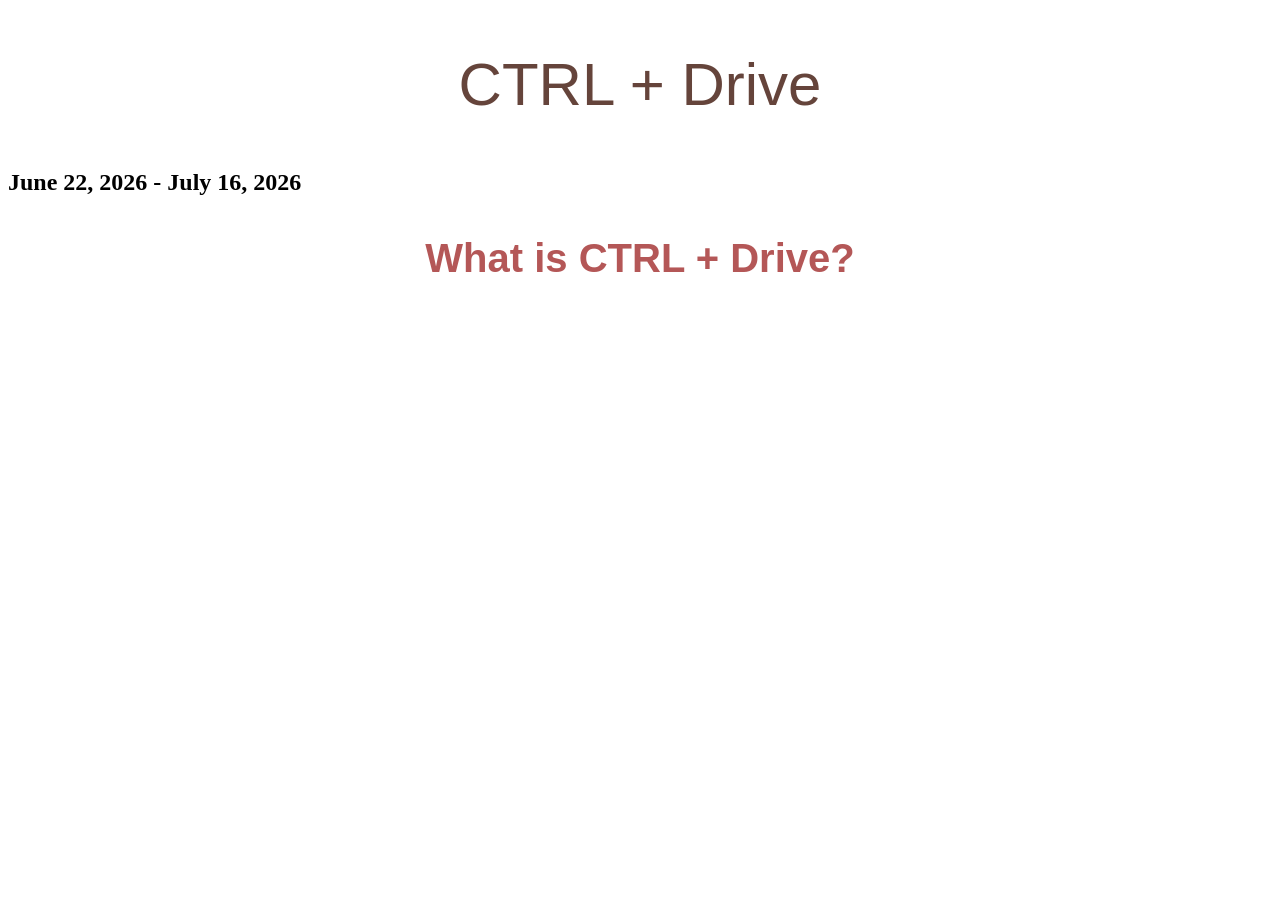
==== frontend/index.html @ 4b184ed2 "change the idea from cat library to ysws for internship app 2026!! (using logic from cat library/for" ====
<!DOCTYPE html>
<head>
    <link rel="stylesheet" href="style.css">
    <div class = "intro">
        <h1> CTRL + Drive </h1>
        <h2> June 22, 2026 - July 16, 2026 </h2>
    </div>
</head>
<h3> What is CTRL + Drive? </h3>
</body>
---- frontend/style.css ----
h1{
      font-family: 'Phantom Sans';
  src:
    url('https://assets.hackclub.com/fonts/Phantom_Sans_0.7/Regular.woff')
      format('woff'),
    url('https://assets.hackclub.com/fonts/Phantom_Sans_0.7/Regular.woff2')
      format('woff2');
  font-weight: normal;
  font-style: normal;
  font-display: swap;
    color: rgb(101, 68, 59);
    padding: 10px 0;
    text-align: center;
    font-family: 'Arial', sans-serif;
    font-size: 60px;
}

h3{
    color: rgb(180, 87, 87);
    text-align: center;
    font-family: 'Arial', sans-serif;
    font-size: 40px;

}

p{
    color: rgb(194, 109, 109)
    font-family: 'Arial', sans-serif;

}

a.button-design {
    background-color: #daad8d;
    border: 3px solid rgb(252, 161, 130);
    color: rgb(255, 221, 199);
    padding: 10px 20px;
    text-align: center;
    text-decoration: none;
    display: inline-block;
    font-size: 40px;
    margin: 4px 2px;
    cursor: pointer;
    border-radius: 12px;
    align-items: center;
    align-content: center;
    font-family: 'Arial', sans-serif;
    width: 400px;
    height: 100px;
}
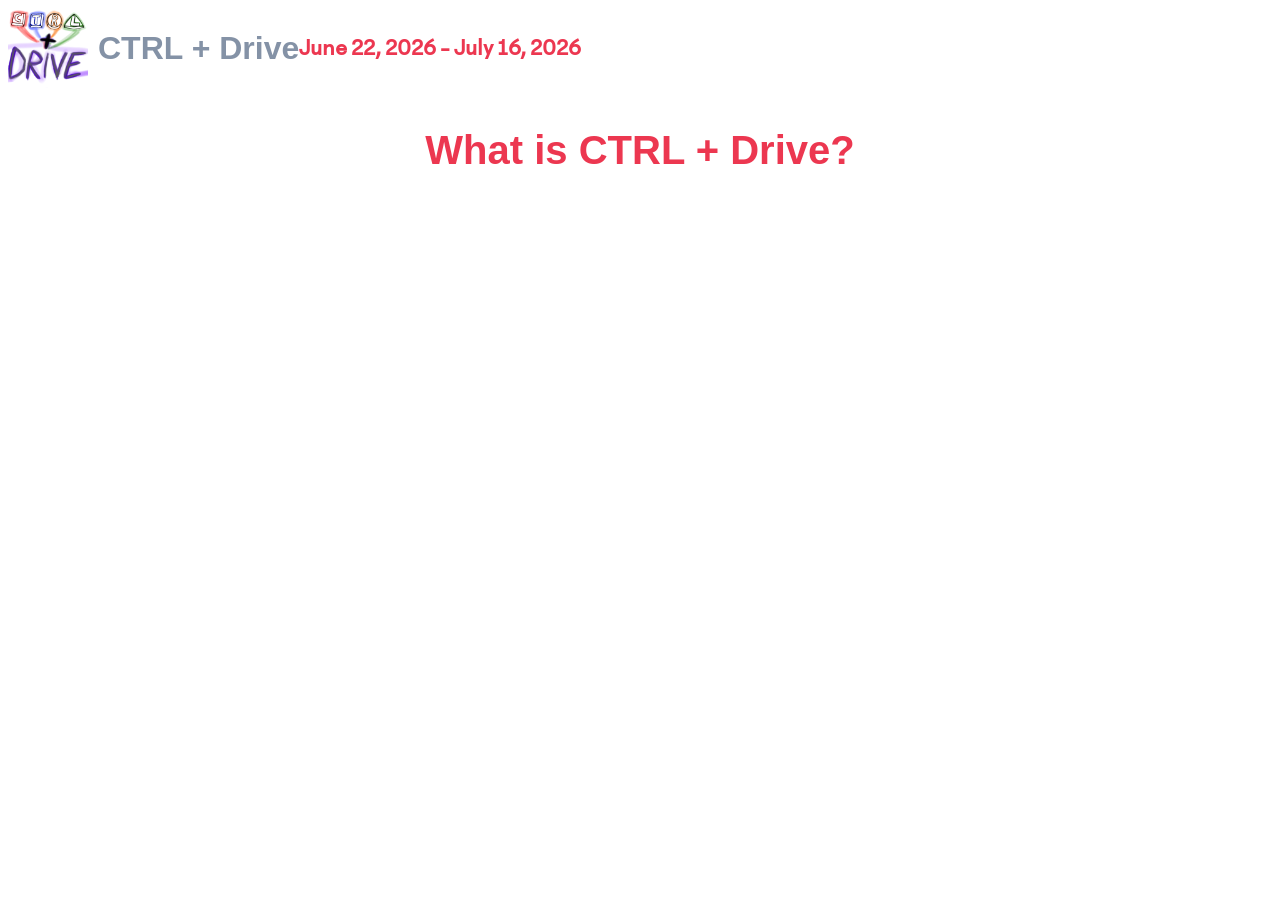
==== commit 52f92aed: "main page edits" ====
--- a/frontend/index.html
+++ b/frontend/index.html
@@ -2,6 +2,7 @@
 <head>
     <link rel="stylesheet" href="style.css">
     <div class = "intro">
+        <img src="../Untitled54_20260322185434.png" alt="CTRL + Drive Logo">
         <h1> CTRL + Drive </h1>
         <h2> June 22, 2026 - July 16, 2026 </h2>
     </div>
--- a/frontend/style.css
+++ b/frontend/style.css
@@ -1,22 +1,46 @@
-h1{
-      font-family: 'Phantom Sans';
+@font-face {
+    font-family: 'Phantom Sans Regular';
+    src: url('../Regular.woff') format('woff');
+    font-weight: normal;
+    font-style: normal;
+    font-display: swap;
+}
+
+@font-face {
+  font-family: 'Phantom Sans Bold';
   src:
-    url('https://assets.hackclub.com/fonts/Phantom_Sans_0.7/Regular.woff')
+    url('https://assets.hackclub.com/fonts/Phantom_Sans_0.7/Bold.woff')
       format('woff'),
-    url('https://assets.hackclub.com/fonts/Phantom_Sans_0.7/Regular.woff2')
+    url('https://assets.hackclub.com/fonts/Phantom_Sans_0.7/Bold.woff2')
       format('woff2');
-  font-weight: normal;
+  font-weight: bold;
   font-style: normal;
   font-display: swap;
-    color: rgb(101, 68, 59);
-    padding: 10px 0;
-    text-align: center;
-    font-family: 'Arial', sans-serif;
-    font-size: 60px;
+}
+
+h1{
+    font-family: 'Phantom Sans Bold', sans-serif;
+    color: #8492a6;
+}
+
+.intro {
+    display: flex;
+    align-items: center;
+}
+
+.intro img {
+    width: 80px; /* Adjust size as needed */
+    height: auto;
+    margin-right: 10px; /* Optional: add small space between icon and h1 */
+}
+
+h2{
+    font-family: 'Phantom Sans Regular', sans-serif;
+    color: #ec3750;
 }
 
 h3{
-    color: rgb(180, 87, 87);
+    color: #ec3750;
     text-align: center;
     font-family: 'Arial', sans-serif;
     font-size: 40px;
@@ -46,4 +70,6 @@
     font-family: 'Arial', sans-serif;
     width: 400px;
     height: 100px;
-}+}
+
+image
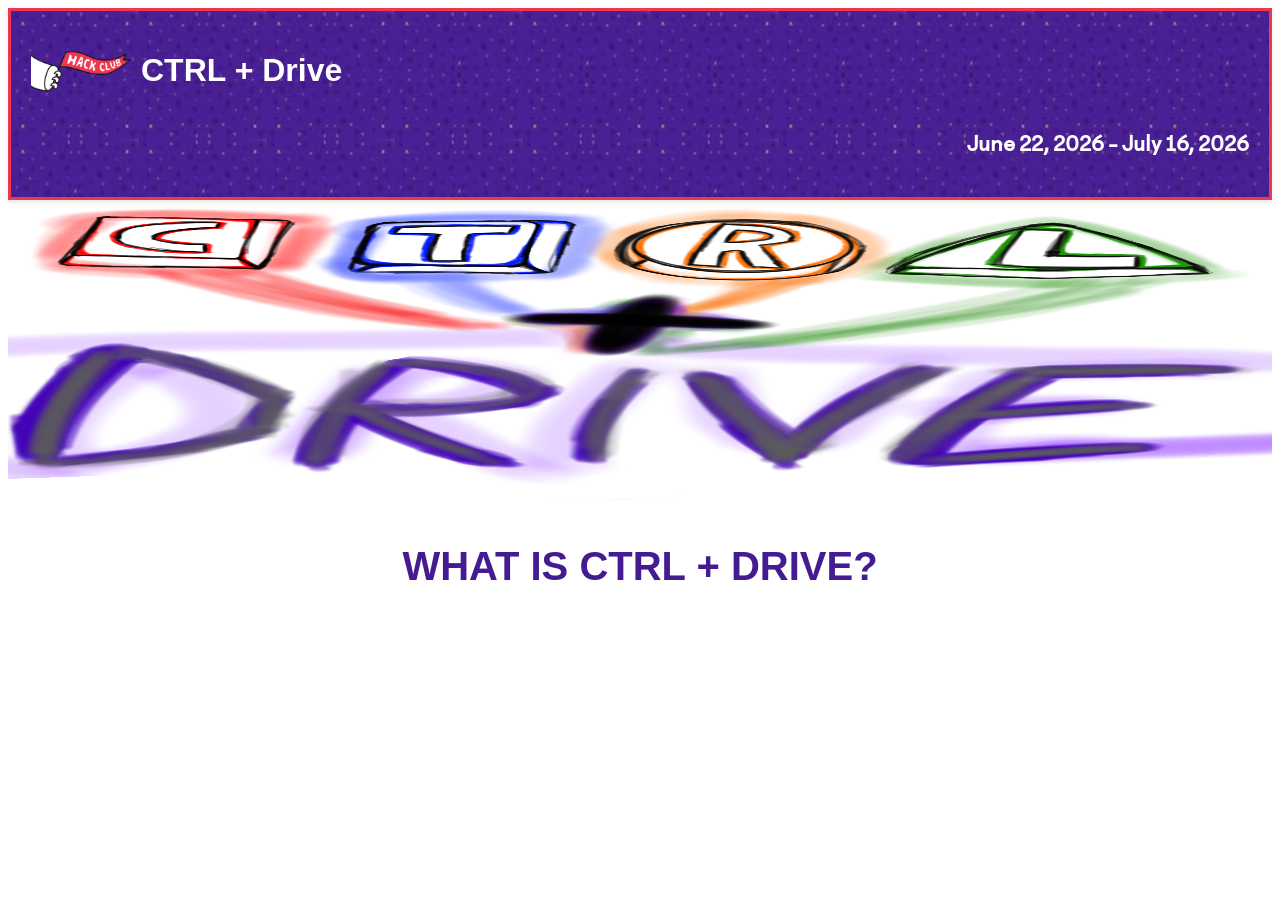
==== commit 5def7f3f: "improving" ====
--- a/frontend/index.html
+++ b/frontend/index.html
@@ -1,12 +1,19 @@
 <!DOCTYPE html>
 <head>
     <link rel="stylesheet" href="style.css">
-    <div class = "intro">
+</head>
+<body>
+    <header>
+        <div class="intro">
+            <img src="../flag-orpheus-left.png" alt="CTRL + Drive Logo">
+            <h1>CTRL + Drive</h1>
+        </div>
+        <h2>June 22, 2026 - July 16, 2026</h2>
+    </header>
+    <div class="bodylogo">
         <img src="../Untitled54_20260322185434.png" alt="CTRL + Drive Logo">
-        <h1> CTRL + Drive </h1>
-        <h2> June 22, 2026 - July 16, 2026 </h2>
     </div>
-</head>
-<h3> What is CTRL + Drive? </h3>
+    <h3>WHAT IS CTRL + DRIVE?</h3>
+</body>
 </body>
 
--- a/frontend/style.css
+++ b/frontend/style.css
@@ -20,7 +20,7 @@
 
 h1{
     font-family: 'Phantom Sans Bold', sans-serif;
-    color: #8492a6;
+    color: #ffffff;
 }
 
 .intro {
@@ -29,18 +29,30 @@
 }
 
 .intro img {
-    width: 80px; /* Adjust size as needed */
+    width: 100px;
     height: auto;
-    margin-right: 10px; /* Optional: add small space between icon and h1 */
+    align-items: left;
+    margin-right: 10px; 
+}
+
+header {
+    background-image: url('../Untitled55_20260322205436.jpg'); 
+    padding: 20px;
+    border-bottom: 3px solid #ec3750; 
+    box-shadow: 0 2px 5px rgba(0,0,0,0.1); 
+    border-top: 3px solid #ec3750;
+    border-left: 3px solid #ec3750;
+    border-right: 3px solid #ec3750;
 }
 
 h2{
     font-family: 'Phantom Sans Regular', sans-serif;
-    color: #ec3750;
+    color: #ffffff;
+    text-align: right;
 }
 
 h3{
-    color: #ec3750;
+    color: #451b92;
     text-align: center;
     font-family: 'Arial', sans-serif;
     font-size: 40px;
@@ -72,4 +84,7 @@
     height: 100px;
 }
 
-image+.bodylogo img{
+width: 100%;
+height: 300px;
+}
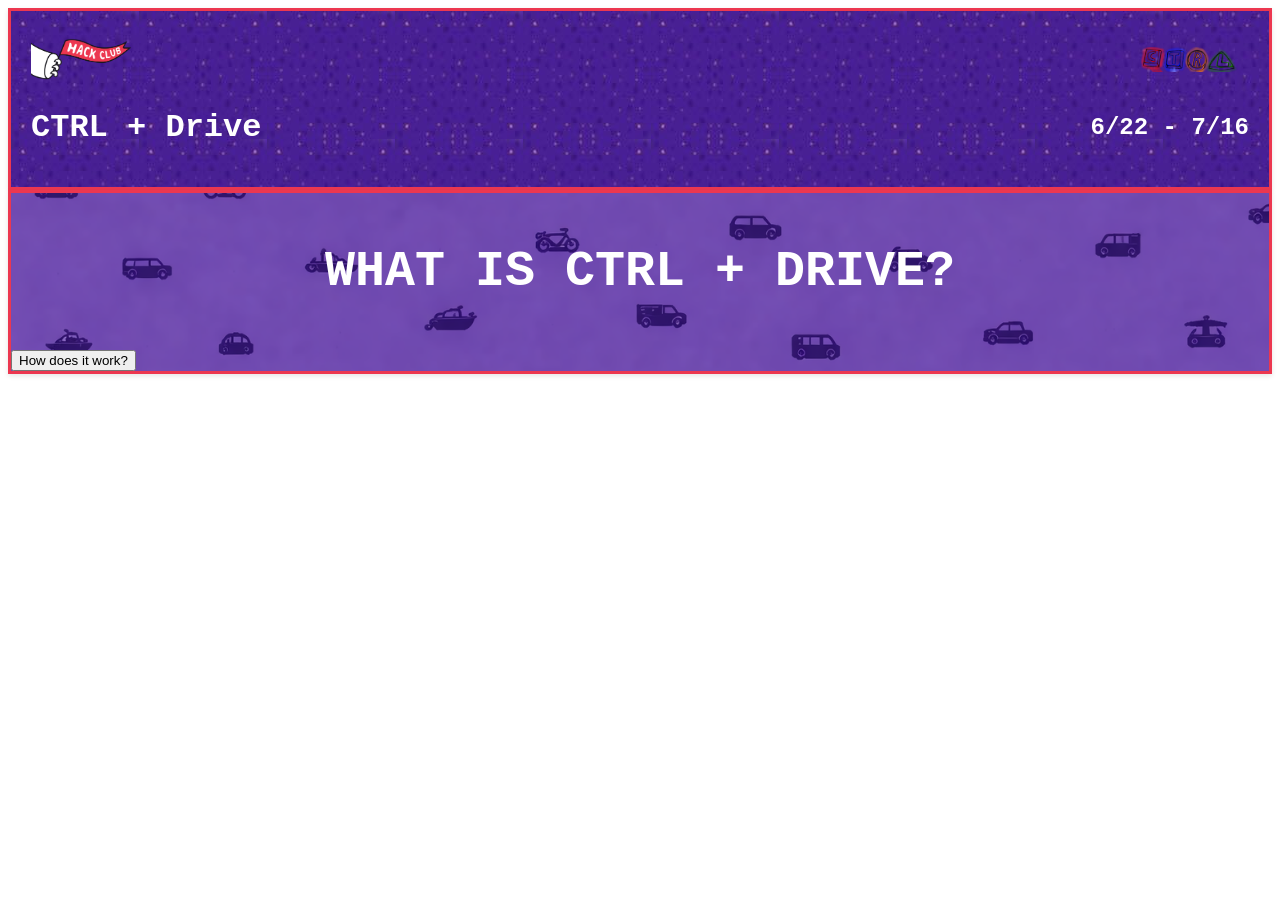
==== commit 2418f907: "more fixes aaa im scared" ====
--- a/frontend/index.html
+++ b/frontend/index.html
@@ -6,14 +6,22 @@
     <header>
         <div class="intro">
             <img src="../flag-orpheus-left.png" alt="CTRL + Drive Logo">
-            <h1>CTRL + Drive</h1>
+            <img src="../logoofficial.png" alt="CTRL + Drive Logo">
         </div>
-        <h2>June 22, 2026 - July 16, 2026</h2>
+        <div class = "intro2">
+        <h1>CTRL + Drive</h1>
+        <h2>6/22 - 7/16</h2>
+        </div>
     </header>
-    <div class="bodylogo">
-        <img src="../Untitled54_20260322185434.png" alt="CTRL + Drive Logo">
+    <div class="background">
+        <h3>WHAT IS CTRL + DRIVE?</h3>
+        <div class = "answers">
+<button class="btn" id="btn">
+  How does it work?
+  <i class="bx bx-chevron-down" id="arrow"></i>
+</button>
+        </div>
     </div>
-    <h3>WHAT IS CTRL + DRIVE?</h3>
 </body>
 </body>
 
--- a/frontend/style.css
+++ b/frontend/style.css
@@ -19,13 +19,28 @@
 }
 
 h1{
-    font-family: 'Phantom Sans Bold', sans-serif;
+    font-family: 'courier new', sans-serif;
     color: #ffffff;
 }
 
 .intro {
     display: flex;
     align-items: center;
+    justify-content: space-between;
+}
+
+.intro2 {
+    display: flex;
+    align-items: center;
+    justify-content: space-between;
+}
+
+.intro2 h2 {
+    margin-left: auto;
+}
+
+.intro logoofficial img {
+    margin-left: auto;
 }
 
 .intro img {
@@ -46,22 +61,22 @@
 }
 
 h2{
-    font-family: 'Phantom Sans Regular', sans-serif;
+    font-family: 'courier new', sans-serif;
     color: #ffffff;
     text-align: right;
 }
 
 h3{
-    color: #451b92;
+    color: #ffffff;
     text-align: center;
-    font-family: 'Arial', sans-serif;
-    font-size: 40px;
+    font-family: 'courier new', sans-serif;
+    font-size: 50px;
 
 }
 
 p{
     color: rgb(194, 109, 109)
-    font-family: 'Arial', sans-serif;
+    font-family: 'courier new', sans-serif;
 
 }
 
@@ -79,12 +94,24 @@
     border-radius: 12px;
     align-items: center;
     align-content: center;
-    font-family: 'Arial', sans-serif;
+    font-family: 'courier new', sans-serif;
     width: 400px;
     height: 100px;
 }
 
 .bodylogo img{
 width: 100%;
-height: 300px;
+height: 40px;
+}
+
+.background {
+    background-image: url('../a4015570-4ab4-4120-b14c-c482fa08829c.png');
+    background-size: cover;
+    background-position: center;
+    border-bottom: 3px solid #ec3750; 
+    box-shadow: 0 2px 5px rgba(0,0,0,0.1); 
+    border-top: 3px solid #ec3750;
+    border-left: 3px solid #ec3750;
+    border-right: 3px solid #ec3750;
+    
 }
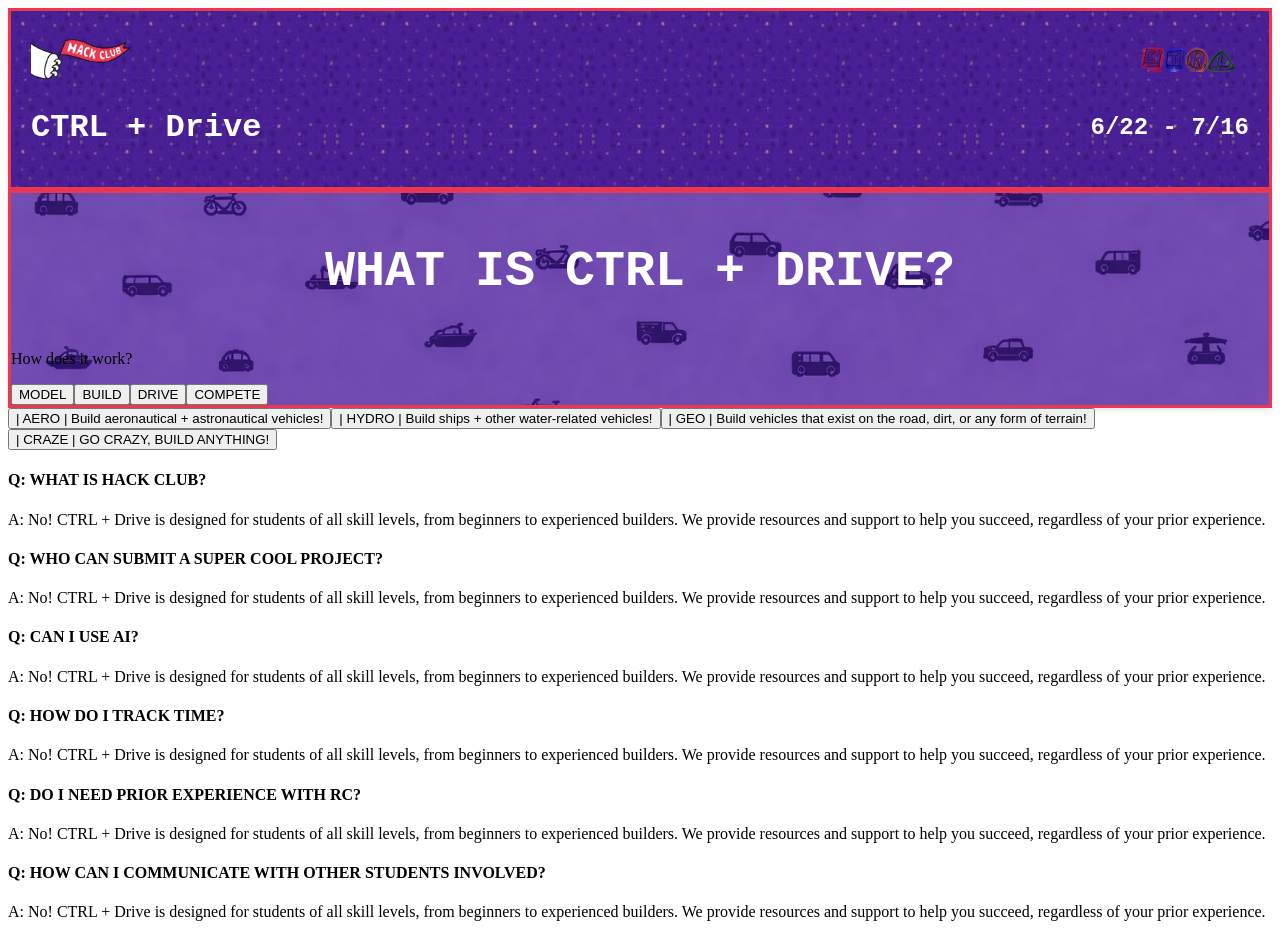
==== commit 6d7c6639: "fixing a lot of text issues and then moving on to design" ====
--- a/frontend/index.html
+++ b/frontend/index.html
@@ -14,14 +14,66 @@
         </div>
     </header>
     <div class="background">
+
         <h3>WHAT IS CTRL + DRIVE?</h3>
+
         <div class = "answers">
+            <p> How does it work? </p>
 <button class="btn" id="btn">
-  How does it work?
+  MODEL
   <i class="bx bx-chevron-down" id="arrow"></i>
-</button>
+  <button class="btn" id="btn">
+  BUILD
+  <i class="bx bx-chevron-down" id="arrow"></i>
+  <button class="btn" id="btn">
+  DRIVE
+  <i class="bx bx-chevron-down" id="arrow"></i>
+  <button class="btn" id="btn">
+  COMPETE
+  <i class="bx bx-chevron-down" id="arrow"></i>
         </div>
     </div>
-</body>
+<div class="four elements">
+      <button class="btn" id="btn">
+| AERO | Build aeronautical + astronautical vehicles!
+  <i class="bx bx-chevron-down" id="arrow"></i>
+        <button class="btn" id="btn">
+| HYDRO | Build ships + other water-related vehicles!
+  <i class="bx bx-chevron-down" id="arrow"></i>
+    <i class="bx bx-chevron-down" id="arrow"></i>
+        <button class="btn" id="btn">
+| GEO | Build vehicles that exist on the road, dirt, or any form of terrain!
+  <i class="bx bx-chevron-down" id="arrow"></i>
+    <i class="bx bx-chevron-down" id="arrow"></i>
+        <button class="btn" id="btn">
+| CRAZE | GO CRAZY, BUILD ANYTHING!
+  <i class="bx bx-chevron-down" id="arrow"></i>
+</div>
+<div class="faq1">
+    <h4>Q: WHAT IS HACK CLUB?</h4>
+    <p>A: No! CTRL + Drive is designed for students of all skill levels, from beginners to experienced builders. We provide resources and support to help you succeed, regardless of your prior experience.</p>
+   </div>
+<div class="faq2">
+    <h4>Q: WHO CAN SUBMIT A SUPER COOL PROJECT?</h4>
+    <p>A: No! CTRL + Drive is designed for students of all skill levels, from beginners to experienced builders. We provide resources and support to help you succeed, regardless of your prior experience.</p>
+   </div>
+<div class="faq3">
+    <h4>Q: CAN I USE AI?</h4>
+    <p>A: No! CTRL + Drive is designed for students of all skill levels, from beginners to experienced builders. We provide resources and support to help you succeed, regardless of your prior experience.</p>
+   </div>
+<div class="faq4">
+    <h4>Q: HOW DO I TRACK TIME?</h4>
+    <p>A: No! CTRL + Drive is designed for students of all skill levels, from beginners to experienced builders. We provide resources and support to help you succeed, regardless of your prior experience.</p>
+   </div>
+<div class="faq5">
+    <h4>Q: DO I NEED PRIOR EXPERIENCE WITH RC?</h4>
+    <p>A: No! CTRL + Drive is designed for students of all skill levels, from beginners to experienced builders. We provide resources and support to help you succeed, regardless of your prior experience.</p>
+   </div>
+<div class="faq6">
+    <h4>Q: HOW CAN I COMMUNICATE WITH OTHER STUDENTS INVOLVED?</h4>
+    <p>A: No! CTRL + Drive is designed for students of all skill levels, from beginners to experienced builders. We provide resources and support to help you succeed, regardless of your prior experience.</p>
+   </div>
+
 </body>
 
+
